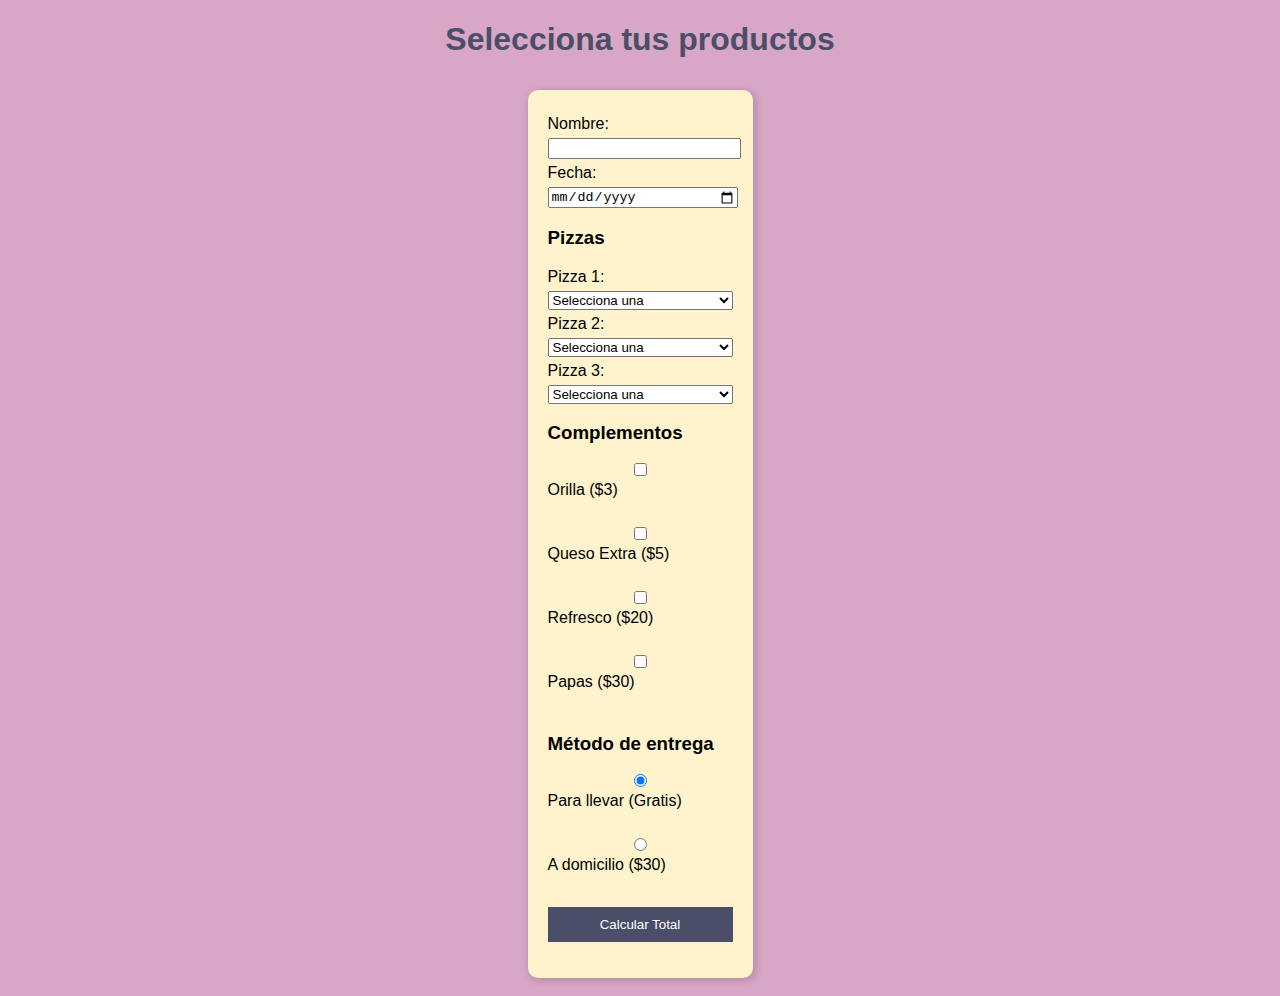
==== index.html @ d1d5e999 "Add files via upload" ====
<!DOCTYPE html>
<html lang="es">
<head>
    <meta charset="UTF-8">
    <meta name="viewport" content="width=device-width, initial-scale=1.0">
    <title>Seleccionar Productos</title>
    <link rel="stylesheet" href="style.css">
</head>
<body>
    <h1>Selecciona tus productos</h1>
    <form id="Index-form">
        <label>Nombre: <input type="text" id="nombre" required></label>
        <label>Fecha: <input type="date" id="fecha" required></label>

        <h3>Pizzas</h3>
       <label for="pizza1">Pizza 1:</label>
<select id="pizza1">
    <option value="0">Selecciona una</option>
    <option value="100">Peperoni - $100</option>
    <option value="120">Hawaiana - $120</option>
    <option value="130">Mexicana - $130</option>
</select>

<label for="pizza2">Pizza 2:</label>
<select id="pizza2">
    <option value="0">Selecciona una</option>
    <option value="100">Peperoni - $100</option>
    <option value="120">Hawaiana - $120</option>
    <option value="130">Mexicana - $130</option>
</select>

<label for="pizza3">Pizza 3:</label>
<select id="pizza3">
    <option value="0">Selecciona una</option>
    <option value="100">Peperoni - $100</option>
    <option value="120">Hawaiana - $120</option>
    <option value="130">Mexicana - $130</option>
</select>

<h3>Complementos</h3>
<label><input type="checkbox" class="complemento" value="3" data-nombre="Orilla"> Orilla ($3)</label><br>
<label><input type="checkbox" class="complemento" value="5" data-nombre="Queso Extra"> Queso Extra ($5)</label><br>
<label><input type="checkbox" class="complemento" value="20" data-nombre="Refresco"> Refresco ($20)</label><br>
<label><input type="checkbox" class="complemento" value="30" data-nombre="Papas"> Papas ($30)</label><br>

<h3>Método de entrega</h3>
<label><input type="radio" name="entrega" value="0" data-nombre="Para llevar" checked> Para llevar (Gratis)</label><br>
<label><input type="radio" name="entrega" value="30" data-nombre="A domicilio"> A domicilio ($30)</label><br>

<button id="calcular-total">Calcular Total</button>
<p id="total"></p>
</form> <!-- Cierre del formulario aquí -->

<!-- Botón fuera del formulario -->
<button id="siguiente-pago" class="hidden">Siguiente</button>

<script src="script.js"></script>
</body>
</html>
---- style.css ----
body {
    font-family: Arial, sans-serif;
    background-color: #d8a7c6;
    text-align: center;
}

h1 {
    color: #4a4e69;
}

form {
    background: #fff3cd;
    padding: 20px;
    display: inline-block;
    border-radius: 10px;
    box-shadow: 2px 2px 10px rgba(0, 0, 0, 0.2);
    text-align: left;
    max-width: 350px;
    margin: 10px auto;
}

h2 {
    color: #333;
}

label, input, select {
    display: block;
    width: 100%;
    margin: 5px 0;
}

button {
    background: #4a4e69;
    color: white;
    border: none;
    padding: 10px;
    cursor: pointer;
    margin-top: 10px;
    width: 100%;
}

button:hover {
    background: #22223b;
}

.complementos {
    display: flex;
    flex-direction: column;
}

.mensaje-horario {
    display: none;
    color: red;
    font-weight: bold;
}

.hidden {
    display: none;
}

#formulario-pago {
    background: #fff3cd;
    padding: 20px;
    display: inline-block;
    border-radius: 10px;
    margin-top: 20px;
    text-align: left;
    max-width: 350px;
}

#ticket {
    background: white;
    padding: 20px;
    text-align: left;
    display: inline-block;
    border-radius: 10px;
    box-shadow: 2px 2px 10px rgba(0, 0, 0, 0.2);
    margin-top: 20px;
    max-width: 350px;
}

.hidden {
    display: none;
}
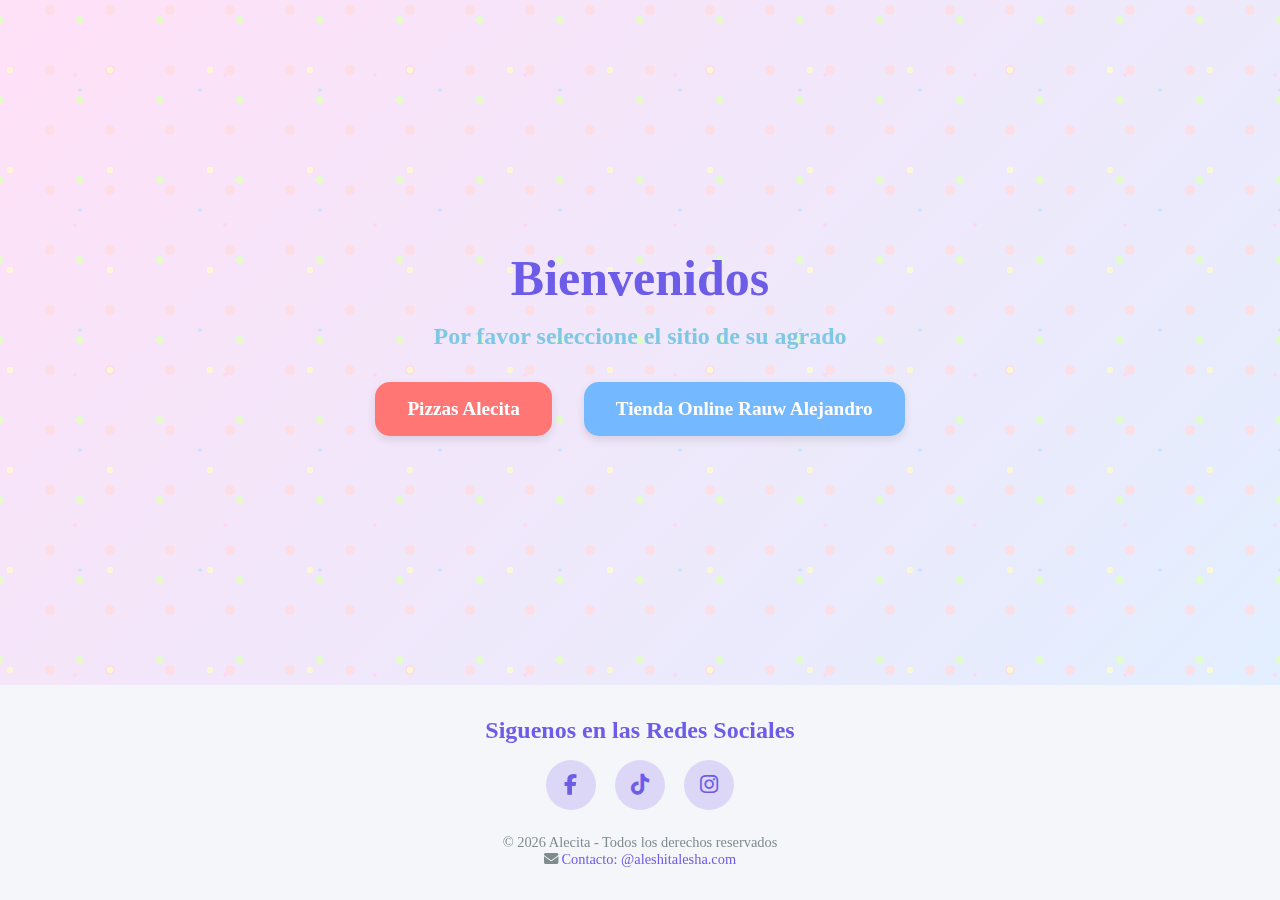
==== commit 4618cf6c: "Add files via upload" ====
--- a/index.html
+++ b/index.html
@@ -2,58 +2,90 @@
 <html lang="es">
 <head>
     <meta charset="UTF-8">
-    <meta name="viewport" content="width=device-width, initial-scale=1.0">
-    <title>Seleccionar Productos</title>
+   <meta name="viewport" content="width=device-width, initial-scale=1.0, maximum-scale=1.0, user-scalable=no">
+    <title>Menú Principal</title>
+    <link rel="stylesheet" href="https://cdnjs.cloudflare.com/ajax/libs/font-awesome/6.4.0/css/all.min.css">
     <link rel="stylesheet" href="style.css">
 </head>
 <body>
-    <h1>Selecciona tus productos</h1>
-    <form id="Index-form">
-        <label>Nombre: <input type="text" id="nombre" required></label>
-        <label>Fecha: <input type="date" id="fecha" required></label>
+    <div class="content">
+        <header>
+            <h1>Bienvenidos</h1>
+            <h2>Por favor seleccione el sitio de su agrado</h2>
+        </header>
+        
+        <nav aria-label="Restaurantes disponibles">
+            <a href="Pizza.html" class="restaurant-btn pizza-btn">
+                Pizzas Alecita
+            </a>
+            <a href="menu.html" class="restaurant-btn bread-btn">
+                Tienda Online Rauw Alejandro
+            </a>
+        </nav>
+    </div>
 
-        <h3>Pizzas</h3>
-       <label for="pizza1">Pizza 1:</label>
-<select id="pizza1">
-    <option value="0">Selecciona una</option>
-    <option value="100">Peperoni - $100</option>
-    <option value="120">Hawaiana - $120</option>
-    <option value="130">Mexicana - $130</option>
-</select>
+    <footer class="social-footer">
+        <div class="social-container">
+            <h3>Siguenos en las Redes Sociales</h3>
+            <ul class="social-icons">
+                <li class="icon-content" data-social="facebook">
+                    <a href="https://www.facebook.com/share/18djELrthE/" aria-label="Facebook">
+                        <div class="filled"></div>
+                        <i class="fab fa-facebook-f"></i>
+                    </a>
+                    <span class="tooltip">Facebook</span>
+                </li>
+                
+                <li class="icon-content" data-social="tiktok">
+                    <a href="https://www.tiktok.com/@_alexa..am?_t=ZM-8vNZkz5GQQX&_r=1" aria-label="TikTok">
+                        <div class="filled"></div>
+                        <i class="fab fa-tiktok"></i>
+                    </a>
+                    <span class="tooltip">TikTok</span>
+                </li>
+                
+                <li class="icon-content" data-social="instagram">
+                    <a href="https://www.instagram.com/_hxnge_z0e?igsh=MWJxbWt3MDNraWkzag==" aria-label="Instagram">
+                        <div class="filled"></div>
+                        <i class="fab fa-instagram"></i>
+                    </a>
+                    <span class="tooltip">Instagram</span>
+                </li>
+            </ul>
+            
+            <div class="footer-info">
+                <p>© <span id="current-year">2025</span> Alecita - Todos los derechos reservados</p>
+                <p class="contact-email">
+                    <i class="fas fa-envelope"></i>
+                    <a href="mailto:contacto@foodperu.com">Contacto: @aleshitalesha.com</a>
+                </p>
+            </div>
+        </div>
+    </footer>
 
-<label for="pizza2">Pizza 2:</label>
-<select id="pizza2">
-    <option value="0">Selecciona una</option>
-    <option value="100">Peperoni - $100</option>
-    <option value="120">Hawaiana - $120</option>
-    <option value="130">Mexicana - $130</option>
-</select>
-
-<label for="pizza3">Pizza 3:</label>
-<select id="pizza3">
-    <option value="0">Selecciona una</option>
-    <option value="100">Peperoni - $100</option>
-    <option value="120">Hawaiana - $120</option>
-    <option value="130">Mexicana - $130</option>
-</select>
-
-<h3>Complementos</h3>
-<label><input type="checkbox" class="complemento" value="3" data-nombre="Orilla"> Orilla ($3)</label><br>
-<label><input type="checkbox" class="complemento" value="5" data-nombre="Queso Extra"> Queso Extra ($5)</label><br>
-<label><input type="checkbox" class="complemento" value="20" data-nombre="Refresco"> Refresco ($20)</label><br>
-<label><input type="checkbox" class="complemento" value="30" data-nombre="Papas"> Papas ($30)</label><br>
-
-<h3>Método de entrega</h3>
-<label><input type="radio" name="entrega" value="0" data-nombre="Para llevar" checked> Para llevar (Gratis)</label><br>
-<label><input type="radio" name="entrega" value="30" data-nombre="A domicilio"> A domicilio ($30)</label><br>
-
-<button id="calcular-total">Calcular Total</button>
-<p id="total"></p>
-</form> <!-- Cierre del formulario aquí -->
-
-<!-- Botón fuera del formulario -->
-<button id="siguiente-pago" class="hidden">Siguiente</button>
-
-<script src="script.js"></script>
+    <!-- Script para funcionalidades dinámicas -->
+    <script>
+        document.addEventListener('DOMContentLoaded', function() {
+            // Actualizar año automáticamente
+            document.getElementById('current-year').textContent = new Date().getFullYear();
+            
+            // Efecto hover para botones principales
+            const buttons = document.querySelectorAll('.restaurant-btn');
+            buttons.forEach(btn => {
+                btn.addEventListener('mouseenter', function() {
+                    this.style.transform = 'translateY(-5px)';
+                });
+                btn.addEventListener('mouseleave', function() {
+                    this.style.transform = 'translateY(0)';
+                });
+            });
+            
+            // Simular carga progresiva
+            const elements = document.querySelectorAll('h1, h2, nav, .social-footer');
+            elements.forEach((el, index) => {
+                el.style.animationDelay = `${index * 0.15}s`;
+            });
+        });
+    </script>
 </body>
 </html>--- a/style.css
+++ b/style.css
@@ -1,84 +1,250 @@
+@font-face {
+    font-family: 'MiFuente';
+    src: url('fonts/ChocoShake.otf') format('opentype'); 
+    font-weight: normal;
+    font-style: normal;
+}
+
+@font-face {
+    font-family: 'MiFuente2';
+    src: url('fonts/AMORIA.otf') format('opentype'); 
+    font-weight: normal;
+    font-style: normal;
+}
+
+* {
+  margin: 0;
+  padding: 0;
+  box-sizing: border-box;
+}
+
 body {
-    font-family: Arial, sans-serif;
-    background-color: #d8a7c6;
-    text-align: center;
+  font-family: 'MiFuente2';
+  background: linear-gradient(135deg, #ffe0f7, #dff0ff);
+  color: #333;
+  min-height: 100vh;
+  display: flex;
+  flex-direction: column;
+  justify-content: space-between;
+}
+
+.content {
+  max-width: 800px;
+  margin: auto;
+  padding: 3rem 1rem;
+  text-align: center;
 }
 
 h1 {
-    color: #4a4e69;
-}
-
-form {
-    background: #fff3cd;
-    padding: 20px;
-    display: inline-block;
-    border-radius: 10px;
-    box-shadow: 2px 2px 10px rgba(0, 0, 0, 0.2);
-    text-align: left;
-    max-width: 350px;
-    margin: 10px auto;
+  font-family: 'MiFuente';
+  font-size: 3rem;
+  font-size: 50px;
+  color: #6c5ce7;
+  margin-bottom: 1rem;
+  animation: fadeInUp 0.8s ease;
 }
 
 h2 {
-    color: #333;
-}
-
-label, input, select {
-    display: block;
+  font-family: 'MiFuente2';
+  font-size: 1.5rem;
+  color: #7ec8e3;
+  margin-bottom: 2rem;
+  animation: fadeInUp 1s ease;
+}
+
+nav {
+  display: flex;
+  justify-content: center;
+  flex-wrap: wrap;
+  gap: 2rem;
+  max-width: 600px;
+  margin: 0 auto;
+  animation: fadeInUp 1.2s ease;
+}
+
+.restaurant-btn {
+  padding: 1rem 2rem;
+  border-radius: 15px;
+  font-size: 1.2rem;
+  font-weight: 600;
+  text-decoration: none;
+  color: white;
+  transition: 0.3s ease;
+  box-shadow: 0 4px 10px rgba(0,0,0,0.1);
+}
+
+.pizza-btn {
+  background-color: #ff7675;
+}
+
+.bread-btn {
+  background-color: #74b9ff;
+}
+
+.restaurant-btn:hover {
+  opacity: 0.85;
+  transform: translateY(-5px);
+}
+
+footer {
+  background-color: #f5f6fa;
+  padding: 2rem 1rem;
+  text-align: center;
+  animation: fadeInUp 1.4s ease;
+}
+
+footer h3 {
+  font-size: 1.5rem;
+  margin-bottom: 1rem;
+  color: #6c5ce7;
+}
+
+.social-icons {
+  display: flex;
+  justify-content: center;
+  flex-wrap: wrap;
+  gap: 1.2rem;
+  list-style: none;
+  padding: 0;
+  margin-bottom: 1.5rem;
+}
+
+.icon-content {
+  position: relative;
+  width: 50px;
+  height: 50px;
+  background-color: #dcd6f7;
+  border-radius: 50%;
+  display: flex;
+  justify-content: center;
+  align-items: center;
+  transition: transform 0.3s;
+}
+
+.icon-content:hover {
+  transform: scale(1.15);
+}
+
+.icon-content i {
+  font-size: 1.3rem;
+  color: #6c5ce7;
+}
+
+.tooltip {
+  position: absolute;
+  bottom: -25px;
+  font-size: 0.8rem;
+  color: #555;
+  opacity: 0;
+  transition: 0.3s ease;
+  pointer-events: none;
+}
+
+.icon-content:hover .tooltip {
+  opacity: 1;
+}
+
+.footer-info p {
+  font-size: 0.9rem;
+  color: #7f8c8d;
+}
+
+.contact-email a {
+  text-decoration: none;
+  color: #6c5ce7;
+}
+
+
+@keyframes fadeInUp {
+  from {
+    opacity: 0;
+    transform: translateY(20px);
+  }
+  to {
+    opacity: 1;
+    transform: translateY(0);
+  }
+}
+
+
+@media (max-width: 768px) {
+  h1 {
+    font-size: 2.2rem;
+  }
+
+  h2 {
+    font-size: 1.2rem;
+  }
+
+  .restaurant-btn {
     width: 100%;
-    margin: 5px 0;
-}
-
-button {
-    background: #4a4e69;
-    color: white;
-    border: none;
-    padding: 10px;
-    cursor: pointer;
-    margin-top: 10px;
-    width: 100%;
-}
-
-button:hover {
-    background: #22223b;
-}
-
-.complementos {
-    display: flex;
-    flex-direction: column;
-}
-
-.mensaje-horario {
-    display: none;
-    color: red;
-    font-weight: bold;
-}
-
-.hidden {
-    display: none;
-}
-
-#formulario-pago {
-    background: #fff3cd;
-    padding: 20px;
-    display: inline-block;
-    border-radius: 10px;
-    margin-top: 20px;
-    text-align: left;
-    max-width: 350px;
-}
-
-#ticket {
-    background: white;
-    padding: 20px;
-    text-align: left;
-    display: inline-block;
-    border-radius: 10px;
-    box-shadow: 2px 2px 10px rgba(0, 0, 0, 0.2);
-    margin-top: 20px;
-    max-width: 350px;
-}
-
-.hidden {
-    display: none;
+    font-size: 1rem;
+    padding: 0.8rem 1rem;
+  }
+
+  .social-icons {
+    gap: 0.8rem;
+  }
+
+  .icon-content {
+    width: 45px;
+    height: 45px;
+  }
+
+  .icon-content i {
+    font-size: 1rem;
+  }
+}
+
+@media (max-width: 480px) {
+  h1 {
+    font-size: 1.8rem;
+  }
+
+  h2 {
+    font-size: 1rem;
+  }
+
+  .restaurant-btn {
+    font-size: 0.95rem;
+  }
+
+  .tooltip {
+    font-size: 0.7rem;
+  }
+}
+
+body::before {
+  content: '';
+  position: fixed;
+  top: 0;
+  left: 0;
+  width: 100%;
+  height: 100%;
+  background-image:
+    radial-gradient(#ffd6f6 2px, transparent 2px),
+    radial-gradient(#c5e1ff 2px, transparent 2px),
+    radial-gradient(#fffacb 3px, transparent 3px),
+    radial-gradient(#e0ffc2 4px, transparent 4px),
+    radial-gradient(#ffdde1 5px, transparent 5px);
+  background-size: 150px 150px, 120px 120px, 100px 100px, 80px 80px, 60px 60px; 
+  background-position:
+    0 0,
+    20px 30px,
+    60px 20px,
+    40px 60px,
+    80px 40px;
+  animation: pastelTwinkle 5s infinite ease-in-out;
+  z-index: -1;  
+  opacity: 0.8; 
+  pointer-events: none;  
+}
+
+@keyframes pastelTwinkle {
+  0%, 100% {
+    opacity: 0.3;
+  }
+  50% {
+    opacity: 0.8; 
+  }
 }